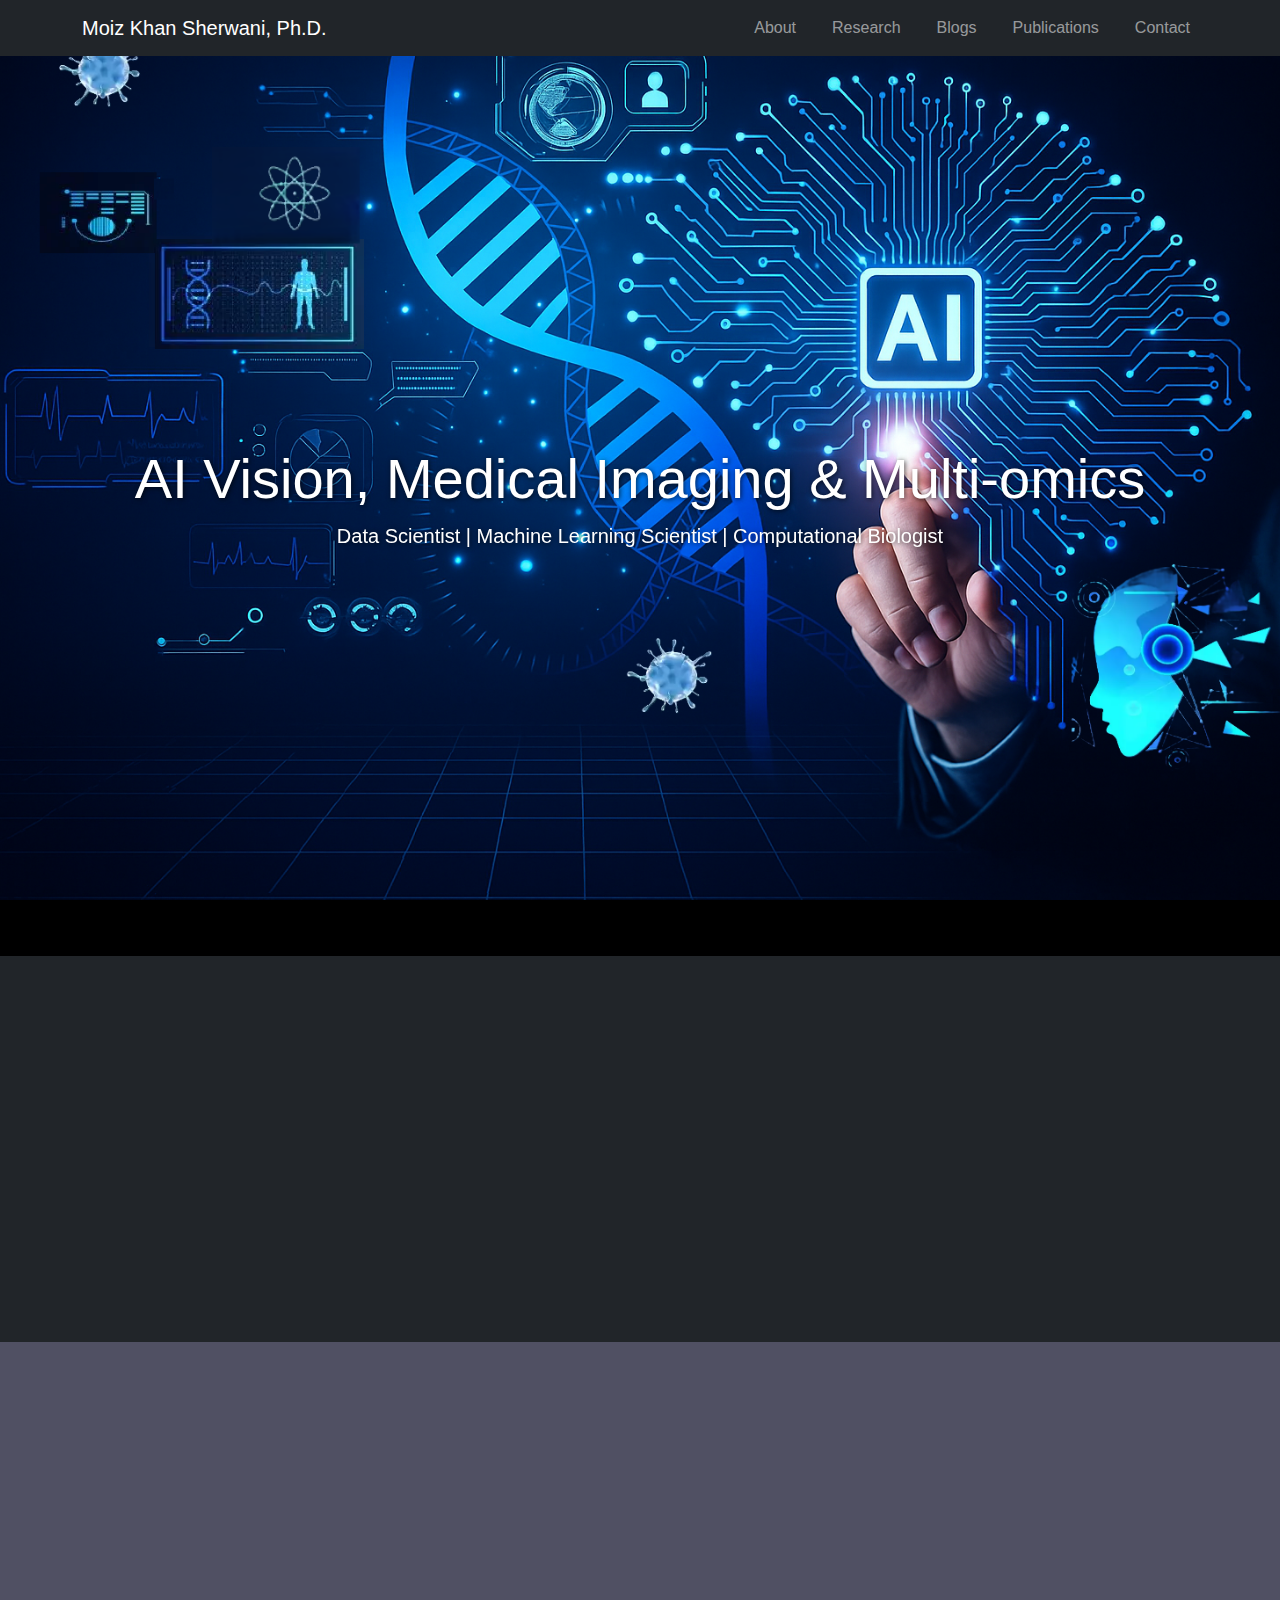
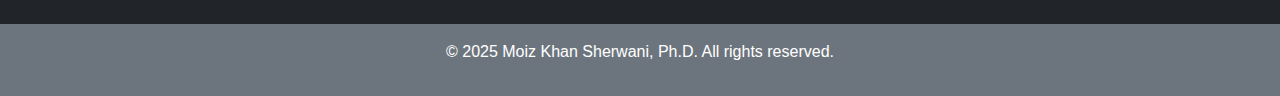
==== index.html @ a477c80f "Update index.html" ====
<!DOCTYPE html>
<html lang="en">
<head>
  <link
  rel="stylesheet"
  href="https://cdnjs.cloudflare.com/ajax/libs/font-awesome/6.5.0/css/all.min.css"
  />
  <meta charset="UTF-8" />
  <meta name="viewport" content="width=device-width, initial-scale=1" />
  <meta name="google-site-verification" content="L5MLi0n7AtDGnBmaTAglyx9nadNT4saQXXZ5Qnkxsqg" />
  <title>Moiz Khan Sherwani, Ph.D. - AI Vision & Medical Imaging</title>

  <!-- Bootstrap CSS -->
  <link href="https://cdn.jsdelivr.net/npm/bootstrap@5.3.0/dist/css/bootstrap.min.css" rel="stylesheet" />
  <!-- AOS Animation Library -->
  <link href="https://unpkg.com/aos@2.3.1/dist/aos.css" rel="stylesheet" />
  <!-- Custom styles -->
  <link rel="stylesheet" href="style.css" />
  <style>
      header.hero-bg {
        background: url('images/cover_image.png') center top no-repeat;
        background-size: cover;
        background-attachment: fixed;
        color: white;
        text-shadow: 1px 1px 5px rgba(0, 0, 0, 0.7);
        min-height: 100vh;
        display: flex;
        align-items: center;
        justify-content: center;
        flex-direction: column;
        padding-top: 80px; /* Match or slightly exceed navbar height */
      }

    .card-clickable {
      cursor: pointer;
    }
  </style>
</head>
<body>

  <!-- Navigation Bar -->
  <nav class="navbar navbar-expand-lg navbar-dark bg-dark fixed-top">
    <div class="container">
      <a class="navbar-brand" href="#">Moiz Khan Sherwani, Ph.D.</a>
      <button class="navbar-toggler" type="button" data-bs-toggle="collapse" data-bs-target="#navbarContent">
        <span class="navbar-toggler-icon"></span>
      </button>
      <div id="navbarContent" class="collapse navbar-collapse">
        <ul class="navbar-nav ms-auto">
          <li class="nav-item"><a class="nav-link" href="#about">About</a></li>
          <li class="nav-item"><a class="nav-link" href="#research">Research</a></li>
          <li class="nav-item"><a class="nav-link" href="#news">Blogs</a></li>
          <li class="nav-item"><a class="nav-link" href="#publications">Publications</a></li>
          <li class="nav-item"><a class="nav-link" href="#contact">Contact</a></li>
        </ul>
      </div>
    </div>
  </nav>

  <!-- Hero Section with Background Image -->
  <header class="hero-bg text-white text-center py-5" style="margin-top: 56px;">
    <div class="container" data-aos="fade-up">
      <h1 class="display-4">AI Vision, Medical Imaging & Multi-omics</h1>
      <p class="lead">Data Scientist | Machine Learning Scientist | Computational Biologist</p>
    </div>
  </header>

<!-- About Me Section -->
<section id="about" class="py-5 bg-dark text-white">
  <div class="container">
    <div class="row align-items-center" data-aos="fade-right">
      <div class="col-md-4 text-center mb-4 mb-md-0">
        <img src="images/profile.png" alt="Moiz Khan Sherwani" 
         class="img-fluid rounded-circle shadow"
         style="width: 250px; height: 250px; object-fit: cover; background-color: #333; border: 4px solid white;">
        <div class="mt-3">
        <a href="mailto:mk_sherwani@hotmail.com" class="text-white mx-2" target="_blank" title="Email">
          <i class="fas fa-envelope fa-lg"></i>
        </a>
        <a href="https://www.linkedin.com/in/mk-sherwani" class="text-white mx-2" target="_blank" title="LinkedIn">
          <i class="fab fa-linkedin fa-lg"></i>
        </a>
        <a href="https://github.com/mksherwani" class="text-white mx-2" target="_blank" title="GitHub">
          <i class="fab fa-github fa-lg"></i>
        </a>
      </div>
      </div>
      <div class="col-md-8">
        <h2 class="mb-3">About Me</h2>
        <p>
          Welcome to my website! My name is Moiz, and I'm a Data / ML Scientist and computational biologist.
          With a Ph.D. focused on deep learning applications in healthcare imaging, my work bridges advanced computer vision techniques and biological data science.
          My work focuses on leveraging deep learning, graph neural networks, and computational biology to develop scalable solutions 
          for precision healthcare and clinical decision support.
        </p>
        <p>
          My expertise lies in medical image synthesis, graph neural networks for multi-omics integration, and real-world AI systems for diagnostics. I am passionate about building intelligent models that push the boundaries of healthcare innovation.
        </p>
      </div>
    </div>
  </div>
</section>
<!-- Research Section -->
<section id="research" class="py-5" style="background-color: #505063; color: white;">
  <div class="container" data-aos="fade-up">
    <h2 class="text-center mb-5">Research</h2>
    
    <!-- Start of ROW -->
    <div class="row text-center justify-content-center">

      <!-- First Card -->
      <div class="col-md-4 mb-4">
        <div onclick="window.open('multiomics-gnn.html', '_blank')" style="cursor: pointer;">
          <div class="mx-auto p-4" style="width: 350px; height: 350px; border-radius: 50%; background-color: #ffffff; display: flex; flex-direction: column; align-items: center; justify-content: center; color: #000; box-shadow: 0 4px 10px rgba(0,0,0,0.3);">
            <img src="images/multi-omic.jpg" alt="Multi-omics & GNN" style="width: 160px; height: 130px; margin-bottom: 10px;">
            <h5 class="fw-bold mb-2">Multi-omics Integration with GNN</h5>
            <p class="small text-center mb-0">Integrating multi-omics data using GNN to model intricate biological networks & uncover hidden molecular relationships.</p>
          </div>
        </div>
      </div>

      <!-- Second Card -->
      <div class="col-md-4 mb-4">
        <div onclick="window.open('image-segmentation.html', '_blank')" style="cursor: pointer;">
          <div class="mx-auto p-4" style="width: 350px; height: 350px; border-radius: 50%; background-color: #ffffff; display: flex; flex-direction: column; align-items: center; justify-content: center; color: #000; box-shadow: 0 4px 10px rgba(0,0,0,0.3);">
            <img src="images/segmentation.jpg" alt="AI Vision" style="width: 120px; height: 120px; margin-top: -15px; margin-bottom: 10px;">
            <h5 class="fw-bold mb-2">AI Vision (Segmentation & Detection)</h5>
            <p class="small text-center mb-0">Advanced deep learning techniques for image segmentation and object detection.</p>
          </div>
        </div>
      </div>

      <!-- Third Card -->
      <div class="col-md-4 mb-4">
        <div onclick="window.open('medical-imaging.html', '_blank')" style="cursor: pointer;">
          <div class="mx-auto p-4" style="width: 350px; height: 350px; border-radius: 50%; background-color: #ffffff; display: flex; flex-direction: column; align-items: center; justify-content: center; color: #000; box-shadow: 0 4px 10px rgba(0,0,0,0.3);">
            <img src="images/brain.jpg" alt="Medical Imaging" style="width: 120px; height: 120px; margin-top: -15px; margin-bottom: 10px;">
            <h5 class="fw-bold mb-2">Cross-Modality Image Synthesis</h5>
            <p class="small text-center mb-0">Advanced cross-modality synthesis techniques that bridge imaging domains for robust, data-driven clinical decision-making.</p>
          </div>
        </div>
      </div>

    </div> <!-- End of ROW -->

  </div>
</section>

  
<!-- News & Blogs Section -->
<section id="news" class="py-5 style="background-color:#6e6e7d;">
  <div class="container" data-aos="fade-up">
    <h2 class="text-center mb-5">News & Blogs</h2>
    <div class="row text-center justify-content-center">

      <!-- Blog Card 1 -->
      <div class="col-md-4 mb-4">
        <div onclick="window.location.href = 'blogs/blog-1.html';" style="cursor: pointer;">
          <div class="mx-auto" style="width: 100%; height: 350px; border-radius: 20px; overflow: hidden; box-shadow: 0 4px 10px rgba(0,0,0,0.3); background-color: #fff; display: flex; flex-direction: column;">
      
            <!-- Image Section (Fixed height) -->
            <div style="flex-shrink: 0; height: 55%; width: 100%; overflow: hidden;">
              <img 
                src="images/blogs/blog1.jpg" 
                alt="Blog Image" 
                style="width: 100%; height: 100%; object-fit: cover;"
              />
            </div>
      
            <!-- Text Section (Flexible height) -->
            <div style="padding: 1rem; flex-grow: 1; text-align: center;">
              <h5 class="fw-bold mb-2">AI Revolutionalizing Imaging</h5>
              <p class="small mb-0">How AI is revolutionalizing imaging with diffusion models?</p>
            </div>
      
          </div>
        </div>
      </div>

      <!-- Blog Card 2 -->
      <div class="col-md-4 mb-4">
        <div onclick="window.location.href = 'blogs/blog-1.html';" style="cursor: pointer;">
          <div class="mx-auto" style="width: 100%; height: 350px; border-radius: 20px; overflow: hidden; box-shadow: 0 4px 10px rgba(0,0,0,0.3); background-color: #fff; display: flex; flex-direction: column;">
      
            <!-- Image Section (Fixed height) -->
            <div style="flex-shrink: 0; height: 55%; width: 100%; overflow: hidden;">
              <img 
                src="images/blogs/blog1.jpg" 
                alt="Blog Image" 
                style="width: 100%; height: 100%; object-fit: cover;"
              />
            </div>
      
            <!-- Text Section (Flexible height) -->
            <div style="padding: 1rem; flex-grow: 1; text-align: center; background-color: #f8f9fa; color: #000;">
              <h5 class="fw-bold mb-2">AI Revolutionalizing Imaging</h5>
              <p class="small mb-0">How AI is revolutionalizing imaging with diffusion models?</p>
            </div>
      
          </div>
        </div>
      </div>

      <!-- Blog Card 3 -->
      <div class="col-md-4 mb-4">
        <div onclick="window.open('blog-3.html', '_blank')" style="cursor: pointer;">
          <div class="mx-auto p-4" style="width: 100%; height: 350px; border-radius: 20px; background-color: #f8f9fa; display: flex; flex-direction: column; align-items: center; justify-content: center; color: #000; box-shadow: 0 4px 10px rgba(0,0,0,0.3);">
            <img src="images/blog3.jpg" alt="Blog 3" style="width: 80px; height: 80px; margin-bottom: 15px;">
            <h5 class="fw-bold mb-2">MRI to CT Synthesis</h5>
            <p class="small text-center mb-0">Challenges and breakthroughs in cross-modality medical image generation using GANs.</p>
          </div>
        </div>
      </div>

    </div>
  </div>
</section>

<!-- Publications Redirect -->
<section id="publications" class="py-5" style="background-color: #f1f1f1;">
  <div class="container text-center" data-aos="fade-up">
    <h2 class="mb-4 text-dark">Publications</h2>
    <p class="fs-5 text-dark">To explore my peer-reviewed publications and academic contributions,</p>
    <a href="publications.html" class="btn btn-outline-dark">Click Here to View Full List</a>
  </div>
</section>

  <!-- Contact Section -->
  <section id="contact" class="bg-dark text-white py-5">
    <div class="container" data-aos="fade-up">
      <h2 class="text-center mb-4">Get in Touch</h2>
      <div class="row justify-content-center">
        <div class="col-md-6">
          <form>
            <div class="mb-3">
              <label for="name" class="form-label">Name</label>
              <input type="text" id="name" class="form-control" placeholder="Your name" />
            </div>
            <div class="mb-3">
              <label for="email" class="form-label">Email</label>
              <input type="email" id="email" class="form-control" placeholder="Your email" />
            </div>
            <div class="mb-3">
              <label for="message" class="form-label">Message</label>
              <textarea id="message" class="form-control" rows="4" placeholder="Your message"></textarea>
            </div>
            <button type="submit" class="btn btn-primary">Send</button>
          </form>
        </div>
      </div>
    </div>
  </section>

  <!-- Footer -->
  <footer class="bg-secondary text-white text-center py-3">
    <div class="container">
      <p>&copy; 2025 Moiz Khan Sherwani, Ph.D. All rights reserved.</p>
    </div>
  </footer>

  <!-- Scripts -->
  <script src="https://cdn.jsdelivr.net/npm/bootstrap@5.3.0/dist/js/bootstrap.bundle.min.js"></script>
  <script src="https://unpkg.com/aos@2.3.1/dist/aos.js"></script>
  <script src="https://cdn.jsdelivr.net/npm/chart.js"></script>
  <script>
    AOS.init();
    const ctx = document.getElementById('projectChart').getContext('2d');
    const projectChart = new Chart(ctx, {
      type: 'doughnut',
      data: {
        labels: ['AI Vision', 'Medical Imaging', 'Multi-omics'],
        datasets: [{
          label: 'Project Areas',
          data: [45, 25, 30],
          backgroundColor: ['#007bff', '#28a745', '#ffc107'],
        }]
      },
      options: {
        responsive: true,
        plugins: {
          legend: {
            position: 'top',
          }
        }
      }
    });
  </script>
</body>
</html>
---- style.css ----
/* Base Styles */
body {
  background-color: #000;
  color: #fff;
  font-family: 'Julius Sans One', sans-serif;
  margin: 0;
  padding: 0;
}

/* Header */
header {
  background-color: #003366;
  color: #ffffff;
  padding: 20px;
  text-align: center;
}

nav ul {
  list-style-type: none;
  margin: 0;
  padding: 0;
  display: flex;
  justify-content: center;
  gap: 20px;
}

nav a {
  color: #ffffff;
  text-decoration: none;
}

/* Sections */
section {
  padding: 20px;
}

section#publications ul.list-group > li.list-group-item {
  background-color: #2c2c2c !important;
  color: #f1f1f1 !important;
  border: none !important;
  transition: background-color 0.3s ease;
}

section#publications ul.list-group > li.list-group-item:hover {
  background-color: #3a3a3a !important;
}


/* Footer */
footer {
  background-color: #003366;
  color: #ffffff;
  text-align: center;
  padding: 10px;
}
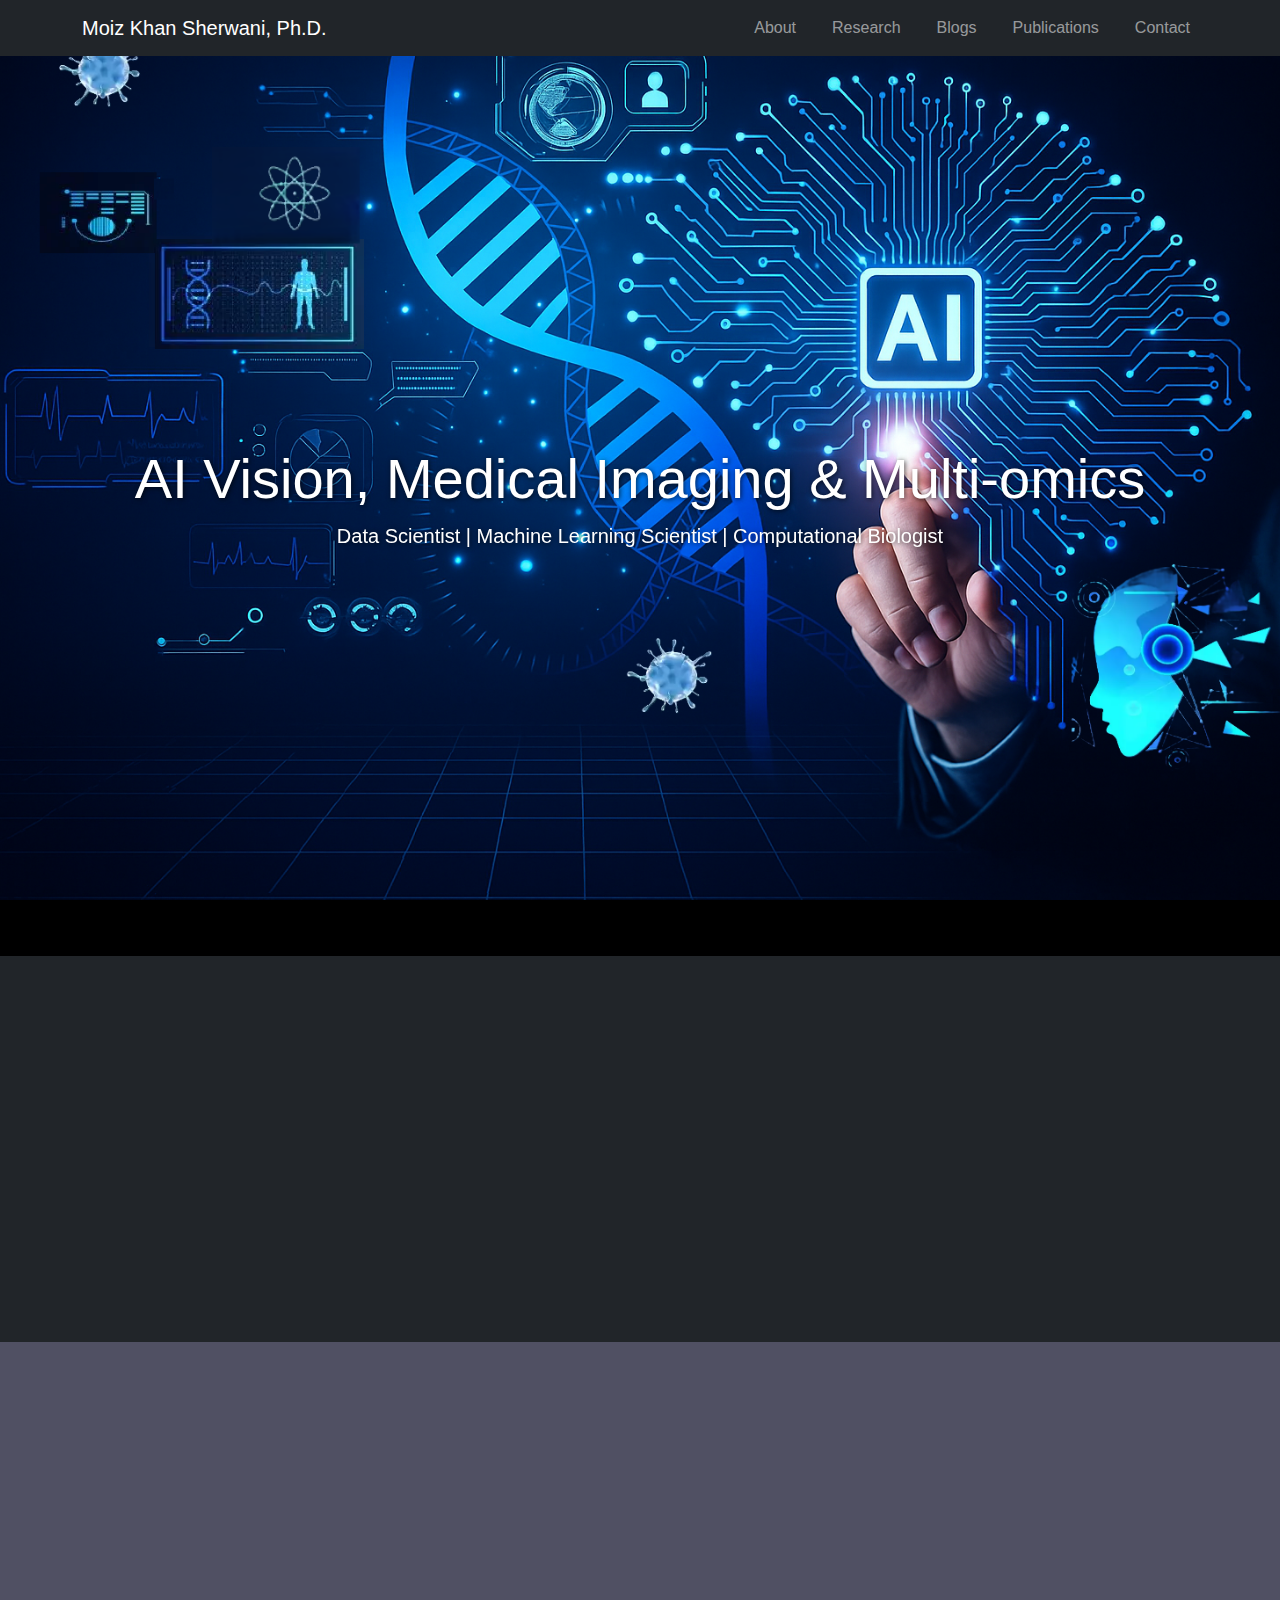
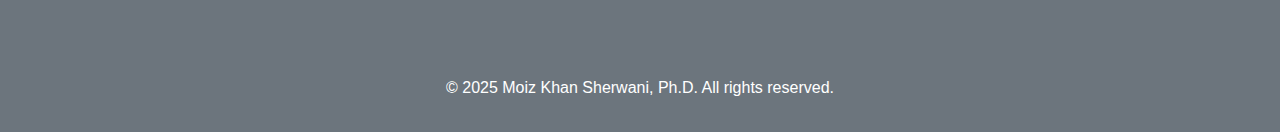
==== commit b07ce953: "Update index.html" ====
--- a/index.html
+++ b/index.html
@@ -168,7 +168,7 @@
             </div>
       
             <!-- Text Section (Flexible height) -->
-            <div style="padding: 1rem; flex-grow: 1; text-align: center;">
+            <div style="padding: 1rem; flex-grow: 1; text-align: center; background-color: #f8f9fa; color: #000;">
               <h5 class="fw-bold mb-2">AI Revolutionalizing Imaging</h5>
               <p class="small mb-0">How AI is revolutionalizing imaging with diffusion models?</p>
             </div>
@@ -179,13 +179,13 @@
 
       <!-- Blog Card 2 -->
       <div class="col-md-4 mb-4">
-        <div onclick="window.location.href = 'blogs/blog-1.html';" style="cursor: pointer;">
+        <div onclick="window.location.href = 'blogs/blog-2.html';" style="cursor: pointer;">
           <div class="mx-auto" style="width: 100%; height: 350px; border-radius: 20px; overflow: hidden; box-shadow: 0 4px 10px rgba(0,0,0,0.3); background-color: #fff; display: flex; flex-direction: column;">
       
             <!-- Image Section (Fixed height) -->
             <div style="flex-shrink: 0; height: 55%; width: 100%; overflow: hidden;">
               <img 
-                src="images/blogs/blog1.jpg" 
+                src="images/blogs/blog2.jpg" 
                 alt="Blog Image" 
                 style="width: 100%; height: 100%; object-fit: cover;"
               />
@@ -193,27 +193,38 @@
       
             <!-- Text Section (Flexible height) -->
             <div style="padding: 1rem; flex-grow: 1; text-align: center; background-color: #f8f9fa; color: #000;">
-              <h5 class="fw-bold mb-2">AI Revolutionalizing Imaging</h5>
-              <p class="small mb-0">How AI is revolutionalizing imaging with diffusion models?</p>
-            </div>
-      
-          </div>
-        </div>
-      </div>
+              <h5 class="fw-bold mb-2">AI in Patient Care</h5>
+              <p class="small mb-0">once a promise, now a presence — but are we ready for its full potential?</p>
+            </div>
+      
+          </div>
+        </div>
+      </div>
+
 
       <!-- Blog Card 3 -->
       <div class="col-md-4 mb-4">
-        <div onclick="window.open('blog-3.html', '_blank')" style="cursor: pointer;">
-          <div class="mx-auto p-4" style="width: 100%; height: 350px; border-radius: 20px; background-color: #f8f9fa; display: flex; flex-direction: column; align-items: center; justify-content: center; color: #000; box-shadow: 0 4px 10px rgba(0,0,0,0.3);">
-            <img src="images/blog3.jpg" alt="Blog 3" style="width: 80px; height: 80px; margin-bottom: 15px;">
-            <h5 class="fw-bold mb-2">MRI to CT Synthesis</h5>
-            <p class="small text-center mb-0">Challenges and breakthroughs in cross-modality medical image generation using GANs.</p>
-          </div>
-        </div>
-      </div>
-
-    </div>
-  </div>
+        <div onclick="window.location.href = 'blogs/blog-3.html';" style="cursor: pointer;">
+          <div class="mx-auto" style="width: 100%; height: 350px; border-radius: 20px; overflow: hidden; box-shadow: 0 4px 10px rgba(0,0,0,0.3); background-color: #fff; display: flex; flex-direction: column;">
+      
+            <!-- Image Section (Fixed height) -->
+            <div style="flex-shrink: 0; height: 55%; width: 100%; overflow: hidden;">
+              <img 
+                src="images/blogs/blog3.jpg" 
+                alt="Blog Image" 
+                style="width: 100%; height: 100%; object-fit: cover;"
+              />
+            </div>
+      
+            <!-- Text Section (Flexible height) -->
+            <div style="padding: 1rem; flex-grow: 1; text-align: center; background-color: #f8f9fa; color: #000;">
+              <h5 class="fw-bold mb-2">The Rise of AI: Transforming Everyday Life</h5>
+              <p class="small mb-0">From Sci-Fi to Sidekick — AI is Already Here.</p>
+            </div>
+      
+          </div>
+        </div>
+      </div>
 </section>
 
 <!-- Publications Redirect -->
@@ -225,31 +236,52 @@
   </div>
 </section>
 
-  <!-- Contact Section -->
-  <section id="contact" class="bg-dark text-white py-5">
-    <div class="container" data-aos="fade-up">
-      <h2 class="text-center mb-4">Get in Touch</h2>
-      <div class="row justify-content-center">
-        <div class="col-md-6">
-          <form>
-            <div class="mb-3">
-              <label for="name" class="form-label">Name</label>
-              <input type="text" id="name" class="form-control" placeholder="Your name" />
-            </div>
-            <div class="mb-3">
-              <label for="email" class="form-label">Email</label>
-              <input type="email" id="email" class="form-control" placeholder="Your email" />
-            </div>
-            <div class="mb-3">
-              <label for="message" class="form-label">Message</label>
-              <textarea id="message" class="form-control" rows="4" placeholder="Your message"></textarea>
-            </div>
-            <button type="submit" class="btn btn-primary">Send</button>
-          </form>
-        </div>
-      </div>
-    </div>
-  </section>
+<!-- Funded Projects Section -->
+<section id="funded-projects" class="py-5 bg-dark text-white">
+  <div class="container" data-aos="fade-up">
+    <h2 class="text-center mb-5">Funded Projects</h2>
+    <div class="row justify-content-center text-center">
+
+      <!-- Project Logo 1 -->
+      <div class="col-6 col-md-3 mb-4">
+        <img src="images/funders/nsf.png" alt="NSF" class="img-fluid rounded-circle mb-2" style="width: 120px; height: 120px; object-fit: cover; border: 4px solid white;">
+        <h6 class="mt-2">EU Horizon</h6>
+      </div>
+
+      <!-- Project Logo 2 -->
+      <div class="col-6 col-md-3 mb-4">
+        <img src="images/funders/nih.png" alt="NIH" class="img-fluid rounded-circle mb-2" style="width: 120px; height: 120px; object-fit: cover; border: 4px solid white;">
+        <h6 class="mt-2">ESCMID</h6>
+      </div>
+
+      <!-- Add more funders as needed -->
+    </div>
+  </div>
+</section>
+
+<!-- Collaborators Section -->
+<section id="collaborators" class="py-5 bg-secondary text-white">
+  <div class="container" data-aos="fade-up">
+    <h2 class="text-center mb-5">Collaborators</h2>
+    <div class="row justify-content-center text-center">
+
+      <!-- Collaborator Logo 1 -->
+      <div class="col-6 col-md-3 mb-4">
+        <img src="images/collaborators/stanford.png" alt="Stanford" class="img-fluid rounded-circle mb-2" style="width: 120px; height: 120px; object-fit: cover; border: 4px solid white;">
+        <h6 class="mt-2">University of Copenhagen</h6>
+      </div>
+
+      <!-- Collaborator Logo 2 -->
+      <div class="col-6 col-md-3 mb-4">
+        <img src="images/collaborators/mayo.png" alt="Mayo Clinic" class="img-fluid rounded-circle mb-2" style="width: 120px; height: 120px; object-fit: cover; border: 4px solid white;">
+        <h6 class="mt-2">University of Calabria</h6>
+      </div>
+
+      <!-- Add more collaborators as needed -->
+    </div>
+  </div>
+</section>
+
 
   <!-- Footer -->
   <footer class="bg-secondary text-white text-center py-3">
